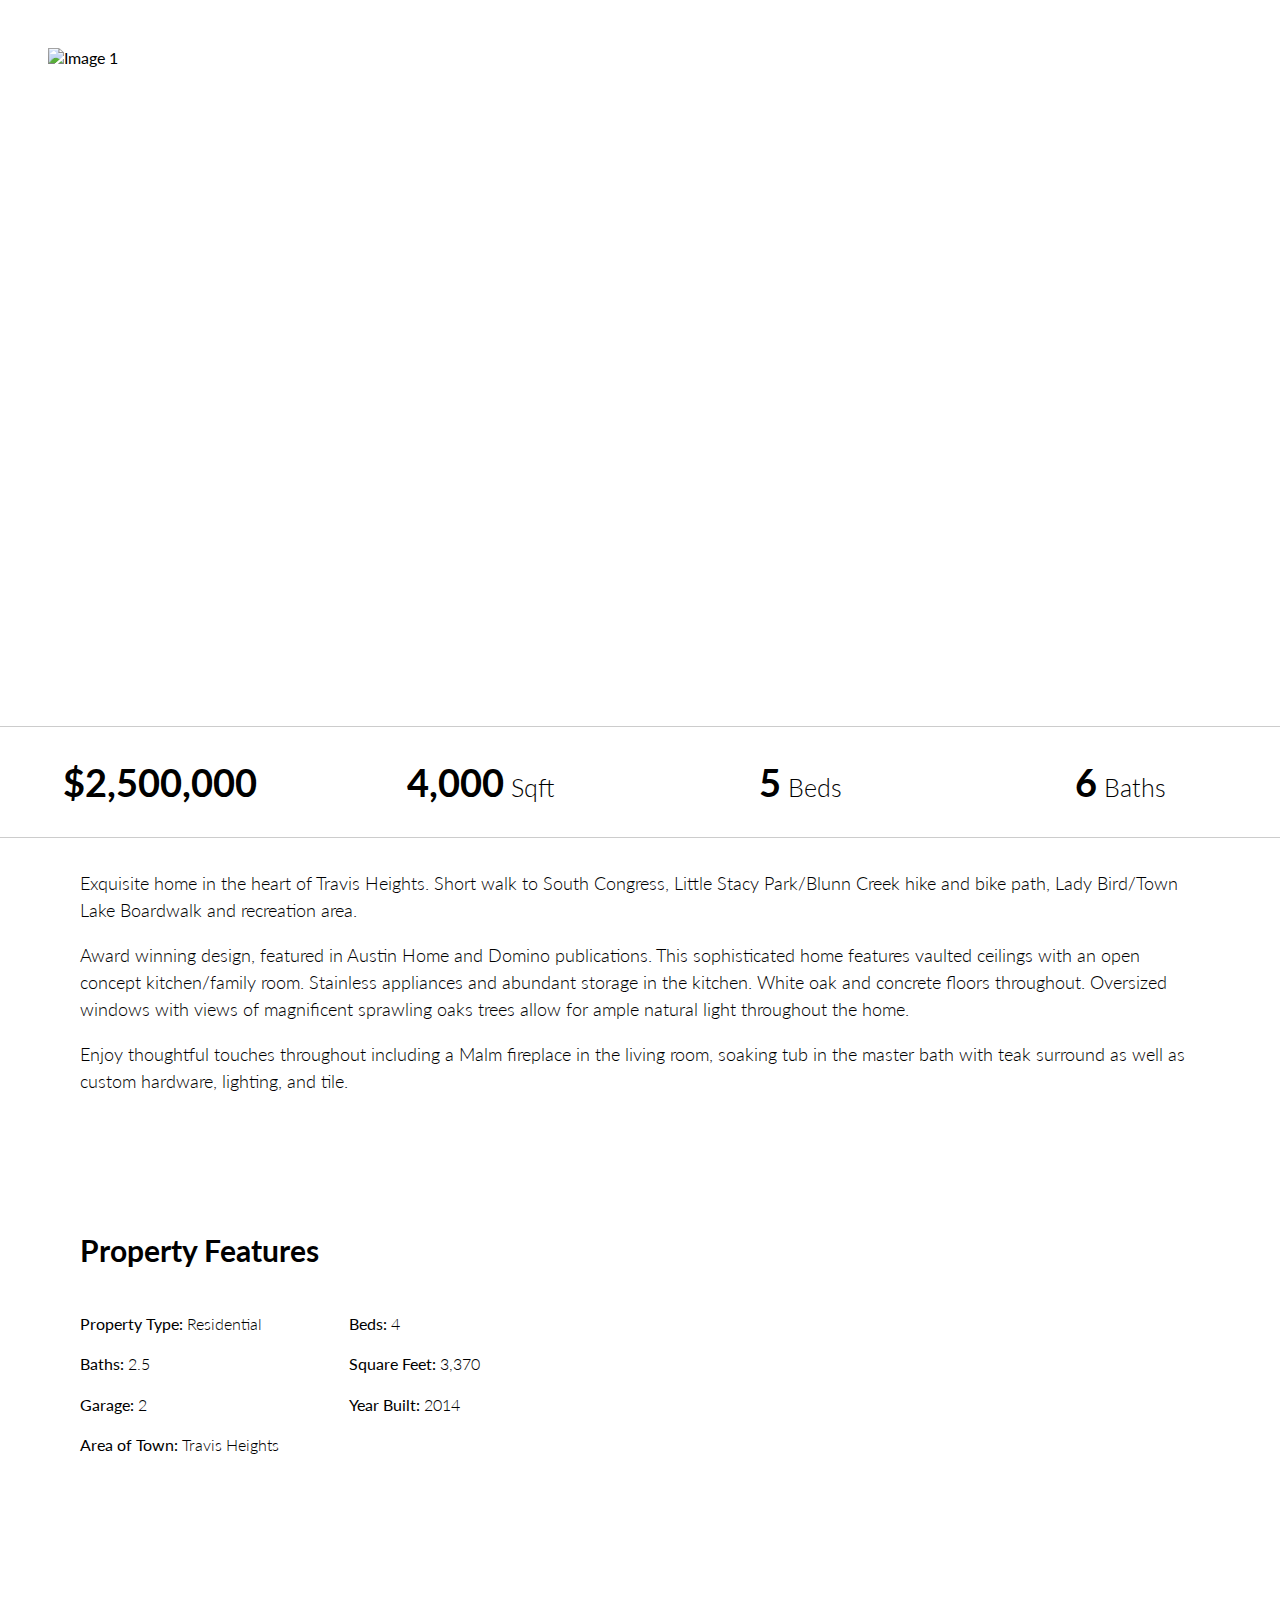
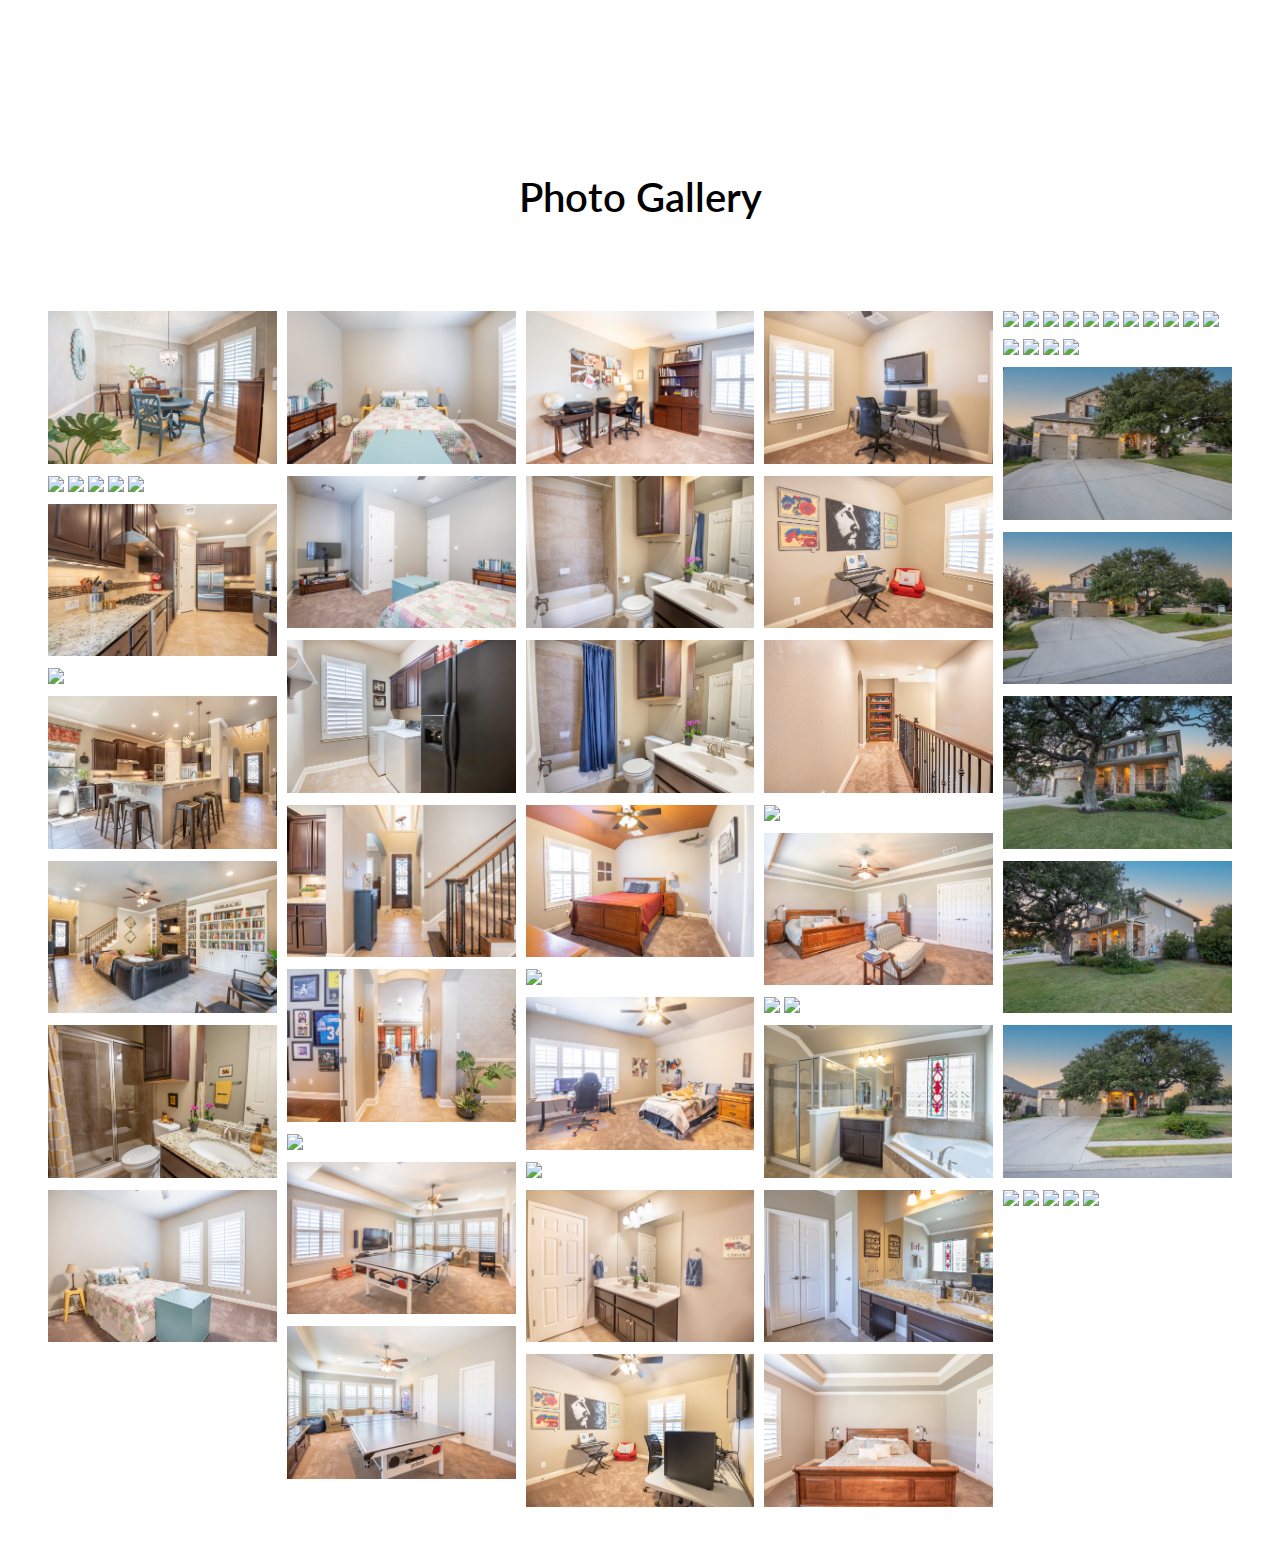
==== property.html @ 1d365d10 "Initial commit" ====
<!DOCTYPE html>
<html lang="en">

<head>
  <meta charset="UTF-8">
  <meta name="viewport" content="width=device-width, initial-scale=1.0">
  <title>Luxury Real Estate</title>
  <link rel="stylesheet" href="property.css">
</head>

<body>
    <main>
        <section class="main-image slideshow-container">
            <img src="photos2/IMG_5728-Enhanced-NR.jpg" alt="Image 1" class="active">
            <img src="photos2/IMG_5758-Enhanced-NR.jpg" alt="Image 2">
            <img src="photos2/IMG_5848-Enhanced-NR.jpg" alt="Image 3">
            <img src="photos2/IMG_6071.jpg" alt="Image 4">
            <img src="photos2/IMG_6091.jpg" alt="Image 5">
            <img src="photos2/IMG_6151.jpg" alt="Image 6">
            <img src="photos2/IMG_6166.jpg" alt="Image 6">

             <div class="property-address">2601 Armatrading Dr, Cedar Park</div>
        </section>
        </main>

        <script>
            const slides = document.querySelectorAll(".slideshow-container img");
            let currentSlideIndex = 0;
        
            // Function to preload images
            function preloadImages() {
              slides.forEach(slide => {
                const img = new Image();
                img.src = slide.src;
              });
            }
        
            function showSlide(slideIndex) {
              slides.forEach((slide, index) => {
                if (index === slideIndex) {
                  slide.classList.add("active");
                } else {
                  slide.classList.remove("active");
                }
              });
            }
        
            function showNextSlide() {
              currentSlideIndex = (currentSlideIndex + 1) % slides.length;
              showSlide(currentSlideIndex);
            }
        
            // Preload the images and then start the slideshow
            preloadImages();
            setInterval(showNextSlide, 4000); // Auto advance every 4 seconds
          </script>

        <section class="property-details">
            <div class="detail">
              <span class="detail-value">$2,500,000</span>
              
            </div>
            <div class="detail">
              <span class="detail-value">4,000</span>
              <span>Sqft</span>
            </div>
            <div class="detail">
              <span class="detail-value">5</span>
              <span>Beds</span>
            </div>
            <div class="detail">
              <span class="detail-value">6</span>
              <span>Baths</span>
            </div>
          </section>
    
        <section class="property-description">
          <p>
            Exquisite home in the heart of Travis Heights. Short walk to South Congress, Little Stacy Park/Blunn Creek hike and bike path, Lady Bird/Town Lake Boardwalk and recreation area.
          </p>
          <p>
            Award winning design, featured in Austin Home and Domino publications. This sophisticated home features vaulted ceilings with an open concept kitchen/family room. Stainless appliances and abundant storage in the kitchen. White oak and concrete floors throughout. Oversized windows with views of magnificent sprawling oaks trees allow for ample natural light throughout the home.
          </p>
          <p>
            Enjoy thoughtful touches throughout including a Malm fireplace in the living room, soaking tub in the master bath with teak surround as well as custom hardware, lighting, and tile. 
          </p>
        </section>

        <div class="moreinfo">
            <section class="two-column-list">
                <h2>Property Features</h2>
                <div class="two-column-list-item">
                <span>Property Type:</span> Residential
                </div>
                <div class="two-column-list-item">
                <span>Beds:</span> 4
                </div>
                <div class="two-column-list-item">
                <span>Baths:</span> 2.5
                </div>
                <div class="two-column-list-item">
                <span>Square Feet:</span> 3,370
                </div>
                <div class="two-column-list-item">
                <span>Garage:</span> 2
                </div>
                <div class="two-column-list-item">
                <span>Year Built:</span> 2014
                </div>
                <div class="two-column-list-item">
                <span>Area of Town:</span> Travis Heights
                </div>
            </section>

            <div class="mapcontainer">
                <iframe src="https://www.google.com/maps/embed?pb=!1m18!1m12!1m3!1d3438.409749071337!2d-97.85778162460296!3d30.481152374706625!2m3!1f0!2f0!3f0!3m2!1i1024!2i768!4f13.1!3m3!1m2!1s0x865b2df3f812fce9%3A0xa33df0db7536fb1c!2s2601%20Armatrading%20Dr%2C%20Cedar%20Park%2C%20TX%2078613!5e0!3m2!1sen!2sus!4v1691090181611!5m2!1sen!2sus"  class="map" style="border:0;" allowfullscreen="" loading="lazy" referrerpolicy="no-referrer-when-downgrade"></iframe>
            </div>
        </div>
  

<div class="gallery-text">
    <h>Photo Gallery</h>
</div>

<div class="full-img" id="fullImgBox">
    <img src="media/ground/Alta Vista-10.jpg" id="fullImg">
    <span onclick="closeFullImg()">X</span>
</div>

<div class="gallery">
    <img class="media" src="photos2/IMG_5705.jpg" onclick="openFullImg(this.src)">
    <img class="media" src="photos2/IMG_5720-Enhanced-NR.jpg" onclick="openFullImg(this.src)">
    <img class="media" src="photos2/IMG_5728-Enhanced-NR.jpg" onclick="openFullImg(this.src)">
    <img class="media" src="photos2/IMG_5733.jpg" onclick="openFullImg(this.src)">
    <img class="media" src="photos2/IMG_5738.jpg" onclick="openFullImg(this.src)">
    <img class="media" src="photos2/IMG_5748-Enhanced-NR.jpg" onclick="openFullImg(this.src)">
    <img class="media" src="photos2/IMG_5758-Enhanced-NR.jpg" onclick="openFullImg(this.src)">
    <img class="media" src="photos2/IMG_5763-Enhanced-NR.jpg" onclick="openFullImg(this.src)">
    <img class="media" src="photos2/IMG_5773-Enhanced-NR.jpg" onclick="openFullImg(this.src)">
    <img class="media" src="photos2/IMG_5778-Enhanced-NR.jpg" onclick="openFullImg(this.src)">
    <img class="media" src="photos2/IMG_5783-Enhanced-NR.jpg" onclick="openFullImg(this.src)">
    <img class="media" src="photos2/IMG_5798-Enhanced-NR.jpg" onclick="openFullImg(this.src)">
    <img class="media" src="photos2/IMG_5803-Enhanced-NR.jpg" onclick="openFullImg(this.src)">
    <img class="media" src="photos2/IMG_5813-Enhanced-NR.jpg" onclick="openFullImg(this.src)">
    <img class="media" src="photos2/IMG_5818-Enhanced-NR.jpg" onclick="openFullImg(this.src)">
    <img class="media" src="photos2/IMG_5823-Enhanced-NR.jpg" onclick="openFullImg(this.src)">
    <img class="media" src="photos2/IMG_5828-Enhanced-NR.jpg" onclick="openFullImg(this.src)">
    <img class="media" src="photos2/IMG_5838-Enhanced-NR.jpg" onclick="openFullImg(this.src)">
    <img class="media" src="photos2/IMG_5843-Enhanced-NR.jpg" onclick="openFullImg(this.src)">
    <img class="media" src="photos2/IMG_5848-Enhanced-NR.jpg" onclick="openFullImg(this.src)">
    <img class="media" src="photos2/IMG_5858-Enhanced-NR.jpg" onclick="openFullImg(this.src)">
    <img class="media" src="photos2/IMG_5873.jpg" onclick="openFullImg(this.src)">
    <img class="media" src="photos2/IMG_5883-Enhanced-NR.jpg" onclick="openFullImg(this.src)">
    <img class="media" src="photos2/IMG_5888.jpg" onclick="openFullImg(this.src)">
    <img class="media" src="photos2/IMG_5898.jpg" onclick="openFullImg(this.src)">
    <img class="media" src="photos2/IMG_5908-Enhanced-NR.jpg" onclick="openFullImg(this.src)">
    <img class="media" src="photos2/IMG_5913.jpg" onclick="openFullImg(this.src)">
    <img class="media" src="photos2/IMG_5919-Enhanced-NR.jpg" onclick="openFullImg(this.src)">
    <img class="media" src="photos2/IMG_5936-Enhanced-NR.jpg" onclick="openFullImg(this.src)">
    <img class="media" src="photos2/IMG_5941.jpg" onclick="openFullImg(this.src)">
    <img class="media" src="photos2/IMG_5946.jpg" onclick="openFullImg(this.src)">
    <img class="media" src="photos2/IMG_5956-Enhanced-NR.jpg" onclick="openFullImg(this.src)">
    <img class="media" src="photos2/IMG_5961.jpg" onclick="openFullImg(this.src)">
    <img class="media" src="photos2/IMG_5966.jpg" onclick="openFullImg(this.src)">
    <img class="media" src="photos2/IMG_5981.jpg" onclick="openFullImg(this.src)">
    <img class="media" src="photos2/IMG_5986.jpg" onclick="openFullImg(this.src)">
    <img class="media" src="photos2/IMG_5991-Enhanced-NR.jpg" onclick="openFullImg(this.src)">
    <img class="media" src="photos2/IMG_6006-Enhanced-NR.jpg" onclick="openFullImg(this.src)">
    <img class="media" src="photos2/IMG_6016.jpg" onclick="openFullImg(this.src)">
    <img class="media" src="photos2/IMG_6021-Enhanced-NR.jpg" onclick="openFullImg(this.src)">
    <img class="media" src="photos2/IMG_6031.jpg" onclick="openFullImg(this.src)">
    <img class="media" src="photos2/IMG_6036.jpg" onclick="openFullImg(this.src)">
    <img class="media" src="photos2/IMG_6041.jpg" onclick="openFullImg(this.src)">
    <img class="media" src="photos2/IMG_6046.jpg" onclick="openFullImg(this.src)">
    <img class="media" src="photos2/IMG_6056.jpg" onclick="openFullImg(this.src)">
    <img class="media" src="photos2/IMG_6071.jpg" onclick="openFullImg(this.src)">
    <img class="media" src="photos2/IMG_6076.jpg" onclick="openFullImg(this.src)">
    <img class="media" src="photos2/IMG_6081.jpg" onclick="openFullImg(this.src)">
    <img class="media" src="photos2/IMG_6091.jpg" onclick="openFullImg(this.src)">
    <img class="media" src="photos2/IMG_6096.jpg" onclick="openFullImg(this.src)">
    <img class="media" src="photos2/IMG_6101.jpg" onclick="openFullImg(this.src)">
    <img class="media" src="photos2/IMG_6111.jpg" onclick="openFullImg(this.src)">
    <img class="media" src="photos2/IMG_6116.jpg" onclick="openFullImg(this.src)">
    <img class="media" src="photos2/IMG_6126.jpg" onclick="openFullImg(this.src)">
    <img class="media" src="photos2/IMG_6131.jpg" onclick="openFullImg(this.src)">
    <img class="media" src="photos2/IMG_6146.jpg" onclick="openFullImg(this.src)">
    <img class="media" src="photos2/IMG_6151.jpg" onclick="openFullImg(this.src)">
    <img class="media" src="photos2/IMG_6156.jpg" onclick="openFullImg(this.src)">
    <img class="media" src="photos2/IMG_6166.jpg" onclick="openFullImg(this.src)">
    <img class="media" src="photos2/DJI_0328.jpg" onclick="openFullImg(this.src)">
    <img class="media" src="photos2/DJI_0329.jpg" onclick="openFullImg(this.src)">
    <img class="media" src="photos2/DJI_0330.jpg" onclick="openFullImg(this.src)">
    <img class="media" src="photos2/DJI_0331.jpg" onclick="openFullImg(this.src)">
    <img class="media" src="photos2/DJI_0332.jpg" onclick="openFullImg(this.src)">
   
</div>

<script>

    var FullImgBox = document.getElementById("fullImgBox");
    var FullImg = document.getElementById("fullImg");

    function openFullImg(pic){
        fullImgBox.style.display = "flex"; //makes the lightbox show up!
        fullImg.src = pic;
    }
    
    function closeFullImg(){
        fullImgBox.style.display = "none"; //makes the lightbox dissapear!
    }
</script>

</body>

</html>
---- property.css ----
@import url('https://fonts.googleapis.com/css2?family=Lato:wght@100;200;300;400;500;700;800;900&display=swap');
body {
    font-family: "Lato", sans-serif;
    margin: 0;
    padding: 0;
  }
  
  main {
    
    margin: 0 auto;
    padding: 3rem;
  }
  
  .main-image img {
    width: 100%;
    height: 80vh;
    object-fit: cover;
  }
  
  .property-address {
    position: absolute;
    bottom: 20px;
    left: 20px;
    font-size: 24px;
    font-weight: bold;
    color: #fff;
  }
  
  .property-details {
    display: flex;
    flex-wrap: wrap;
    justify-content: space-between;
    padding: 1rem 0;
    border-top: 1px solid #ccc;
    border-bottom: 1px solid #ccc;
    font-size: 25px;
    font-weight: 300;
  }

  .property-details .detail {
    width: 25%;
    text-align: center;
    margin: 1rem 0;
  }

  .property-details .detail-value {
    font-weight: 700;
    font-size: 38px;
  }
  
  .property-description {
    margin: 2rem;
    padding-right: 3rem;
    padding-left: 3rem;
    width: auto;
    font-size: 18px;
    font-weight: 300;
    line-height: 1.5;
  }
  
  .slideshow {
    display: flex;
    overflow: hidden;
    border: 1px solid #ccc;
    border-radius: 8px;
  }
  
  .slide {
    flex-shrink: 0;
    width: 100%;
    overflow: hidden;
  }
  
  .slide img {
    width: 100%;
    height: 300px;
    object-fit: cover;
  }
  
  .slide img:focus {
    outline: none;
  }
  nav{
    margin-right: 40px;
    display: flex;
    align-items: center;
    margin-left: 320px;
}
.container {
    display: flex;
    flex-direction: column;
    justify-content: center;
    align-items: center;
    text-align: center;
}
.gallery-text {
    margin-top: 10px;
    font-size: 40px;
    font-weight: 600;
    text-align: center;
    height: 90px;
}
.gallery {
    line-height:1;
    -webkit-column-count:3; /* split it into 5 columns */
    -webkit-column-gap:5px; /* give it a 5px gap between columns */
    -moz-column-count:3;
    -moz-column-gap:5px;
    column-count:5;
    column-gap:10px;
    padding: 3rem;
 }
  .gallery img {
    width: 100% !important;
    height: auto !important;
    margin-bottom:5px; /* to match column gap */
    cursor: pointer;
 }
 .media {
    transition: 0.5s;
    padding-bottom: 5px;
 }
 .media:hover {
    filter: brightness(60%);
    transform: scale(1.03);
 }
 .full-img {
    width: 100%;
    height: 100vh;
    background: rgba(17, 17, 17, 0.9);
    position: fixed;
    top: 0;
    left: 0;
    display: none;
    align-items: center;
    justify-content: center;
    z-index: 100;
 }
 .full-img img {
    height: 90%;
    border: 2px solid white;
 }
 .full-img span {
    position: absolute;
    top: 5%;
    right: 5%;
    font-size: 25px;
    color: #d8d8d8;
    cursor: pointer;
 }
 .slideshow-container {
    position: relative;
    width: 100%;
    height: 70vh; /* Adjust the height of the slideshow (img) */
    overflow: hidden;
  }

  .slideshow-container img {
    width: 100%;
    height: 100%;
    object-fit: cover;
    position: absolute;
    top: 0;
    left: 0;
    opacity: 0;
    transition: opacity 2s ease;
  }

  .slideshow-container img.active {
    opacity: 1;
  }
  .two-column-list {
    width: 50%;
    padding: 2rem;
    padding-bottom: 250px;
    display: grid;
    grid-template-columns: 1fr 1fr;
    gap: 10px;
  }
  
  .two-column-list h2 {
    grid-column: 1 / span 2;
    font-size: 30px;
    font-weight: bold;
  }
  
  .two-column-list-item {
    margin: 0;
    padding: 0;
    font-weight: 300;
  }
  .two-column-list span {
    font-weight: 400;
  }
  
  .mapcontainer {
    width: 50%;
    padding: 2rem;
  }
  
  .map {
    width: 100%;
    height: 100%;
  }

  .moreinfo {
    display: flex;
    padding: 3rem;
    height: 60vh;
  }
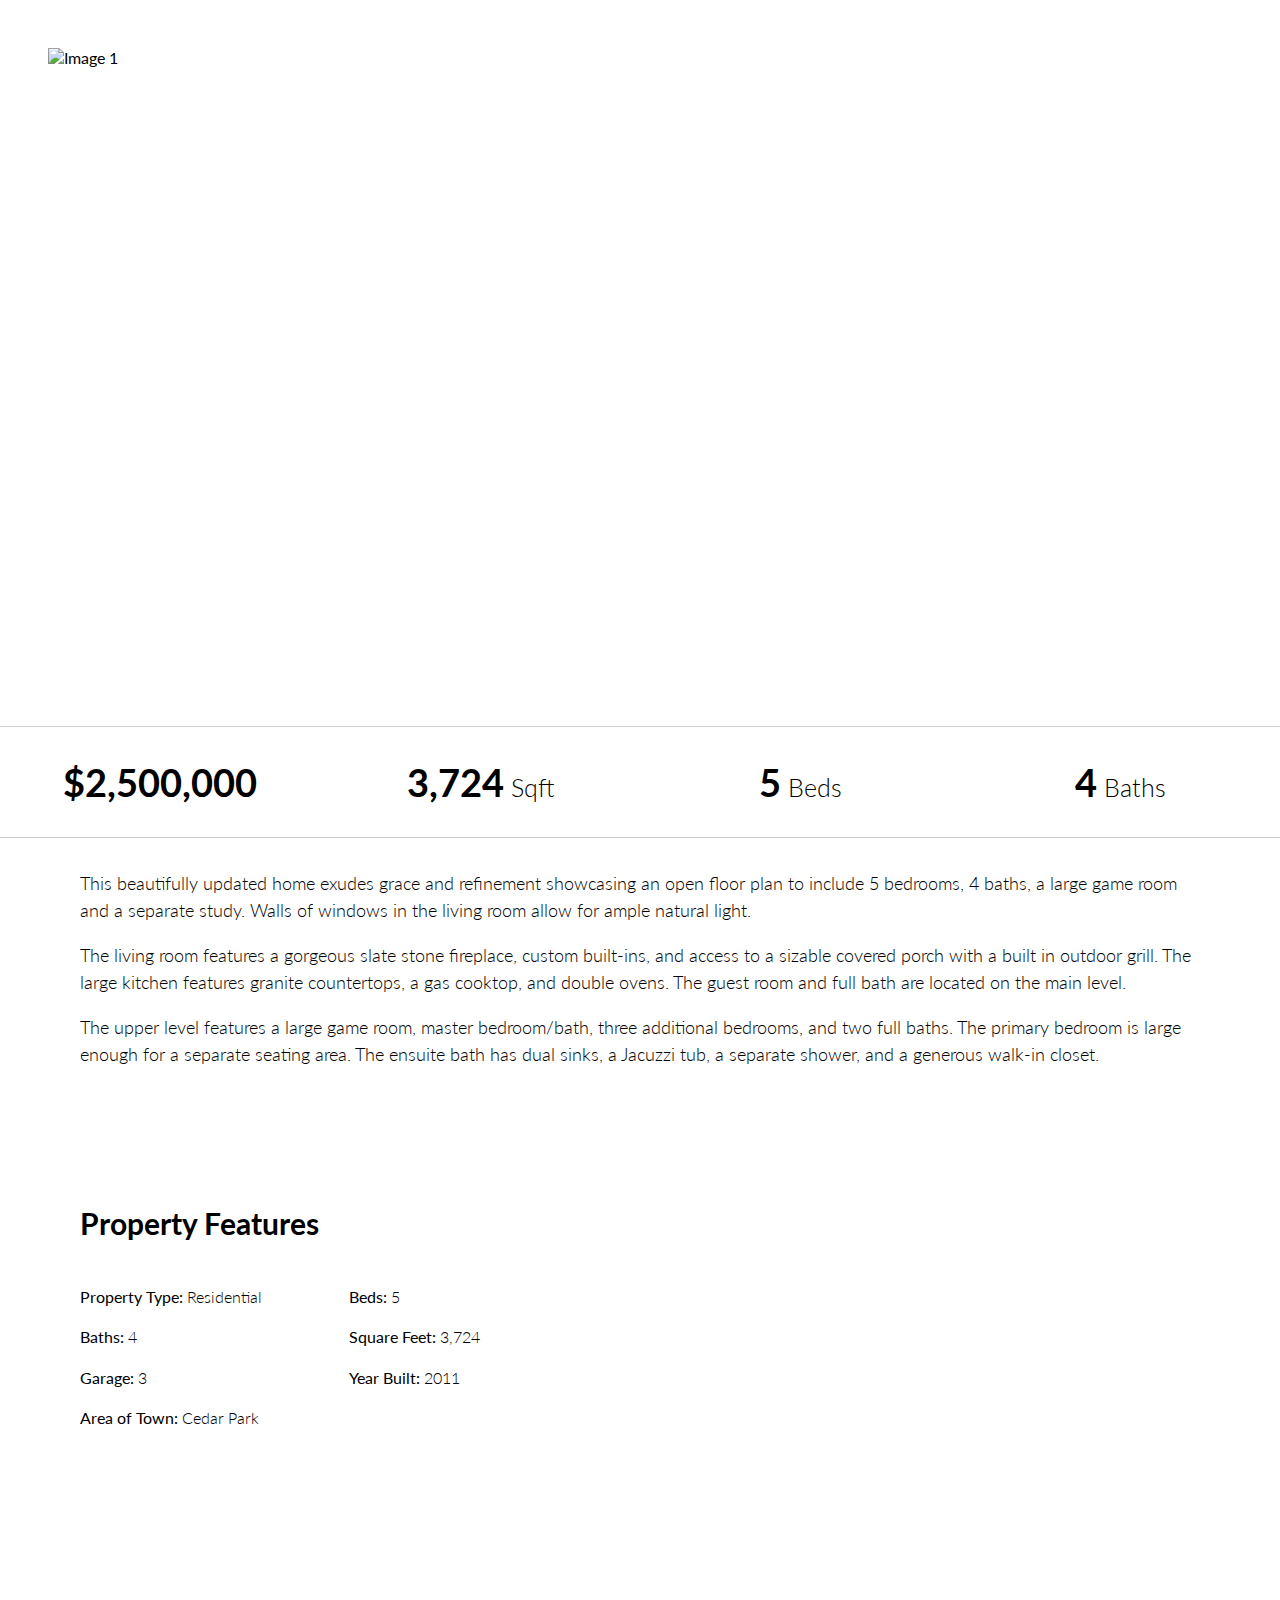
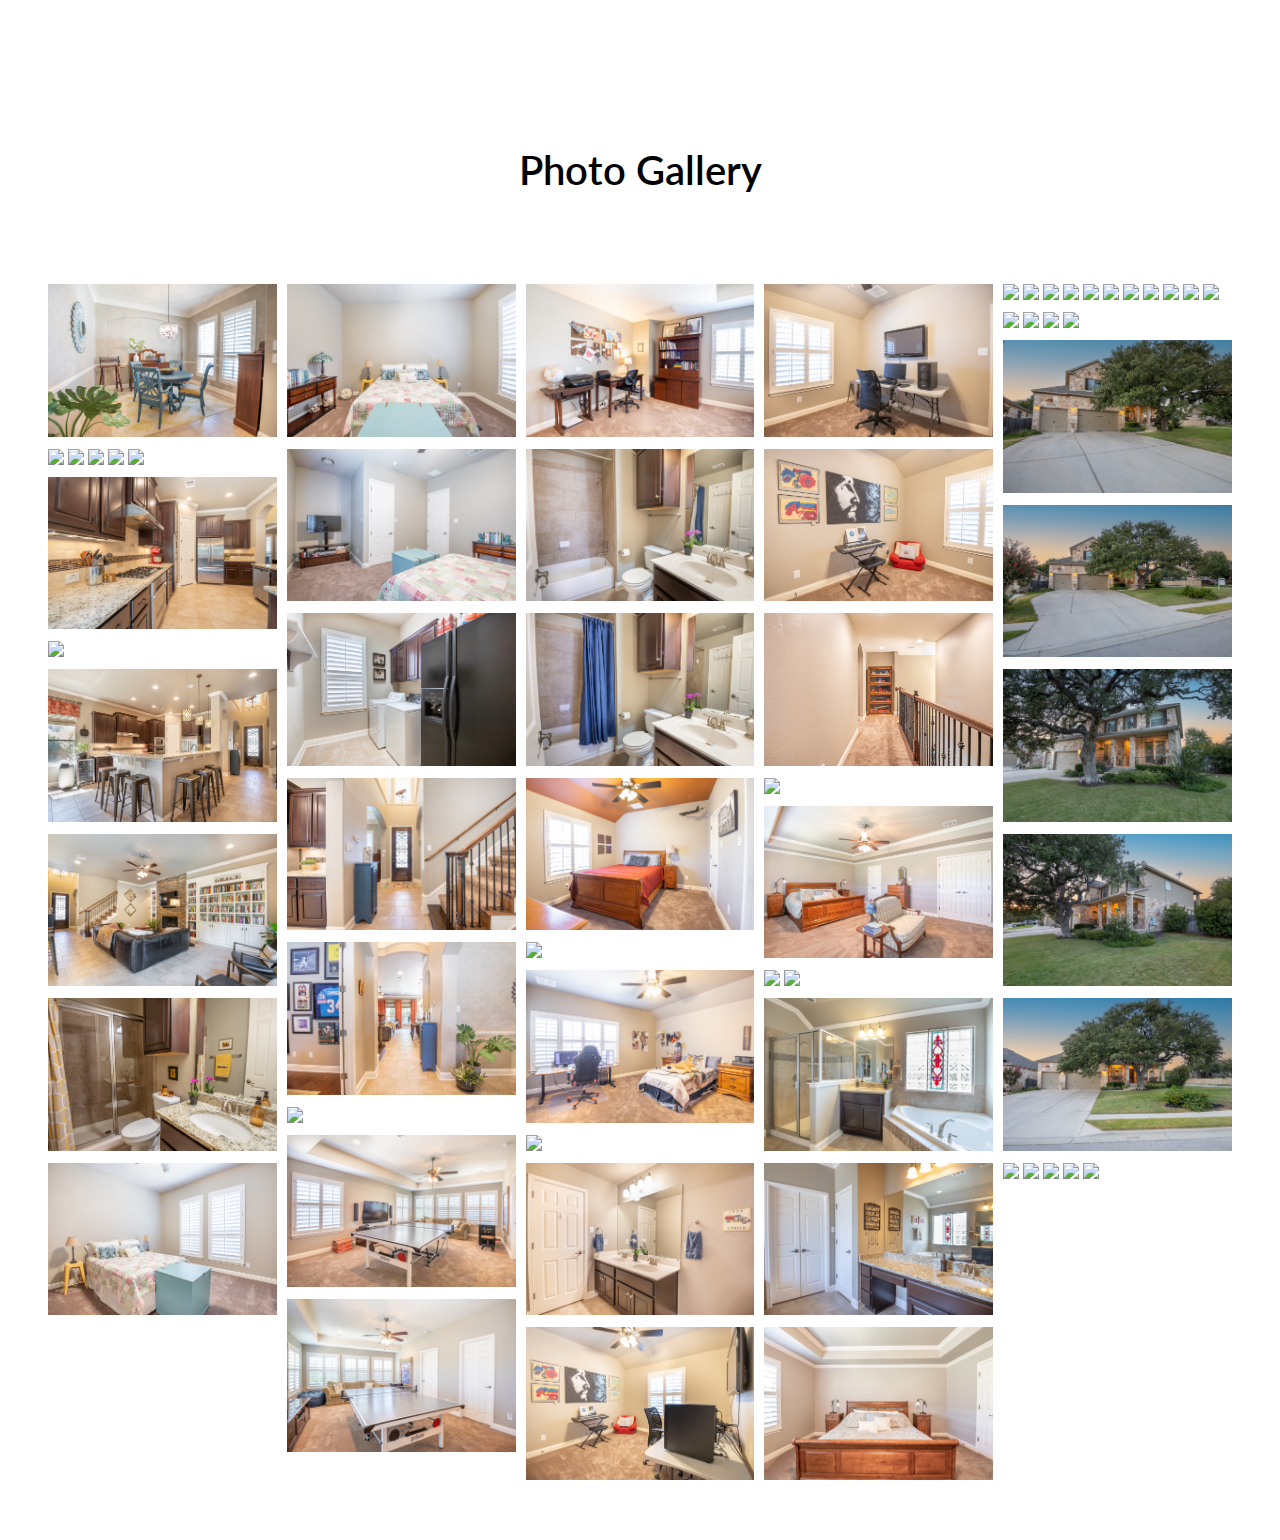
==== commit 96d845e9: "Update property.html" ====
--- a/property.html
+++ b/property.html
@@ -61,7 +61,7 @@
               
             </div>
             <div class="detail">
-              <span class="detail-value">4,000</span>
+              <span class="detail-value">3,724</span>
               <span>Sqft</span>
             </div>
             <div class="detail">
@@ -69,20 +69,20 @@
               <span>Beds</span>
             </div>
             <div class="detail">
-              <span class="detail-value">6</span>
+              <span class="detail-value">4</span>
               <span>Baths</span>
             </div>
           </section>
     
         <section class="property-description">
           <p>
-            Exquisite home in the heart of Travis Heights. Short walk to South Congress, Little Stacy Park/Blunn Creek hike and bike path, Lady Bird/Town Lake Boardwalk and recreation area.
+            This beautifully updated home exudes grace and refinement showcasing an open floor plan to include 5 bedrooms, 4 baths, a large game room and a separate study. Walls of windows in the living room allow for ample natural light.
           </p>
           <p>
-            Award winning design, featured in Austin Home and Domino publications. This sophisticated home features vaulted ceilings with an open concept kitchen/family room. Stainless appliances and abundant storage in the kitchen. White oak and concrete floors throughout. Oversized windows with views of magnificent sprawling oaks trees allow for ample natural light throughout the home.
+            The living room features a gorgeous slate stone fireplace, custom built-ins, and access to a sizable covered porch with a built in outdoor grill. The large kitchen features granite countertops, a gas cooktop, and double ovens. The guest room and full bath are located on the main level.
           </p>
           <p>
-            Enjoy thoughtful touches throughout including a Malm fireplace in the living room, soaking tub in the master bath with teak surround as well as custom hardware, lighting, and tile. 
+            The upper level features a large game room, master bedroom/bath, three additional bedrooms, and two full baths. The primary bedroom is large enough for a separate seating area. The ensuite bath has dual sinks, a Jacuzzi tub, a separate shower, and a generous walk-in closet.
           </p>
         </section>
 
@@ -93,22 +93,22 @@
                 <span>Property Type:</span> Residential
                 </div>
                 <div class="two-column-list-item">
-                <span>Beds:</span> 4
-                </div>
-                <div class="two-column-list-item">
-                <span>Baths:</span> 2.5
-                </div>
-                <div class="two-column-list-item">
-                <span>Square Feet:</span> 3,370
-                </div>
-                <div class="two-column-list-item">
-                <span>Garage:</span> 2
-                </div>
-                <div class="two-column-list-item">
-                <span>Year Built:</span> 2014
-                </div>
-                <div class="two-column-list-item">
-                <span>Area of Town:</span> Travis Heights
+                <span>Beds:</span> 5
+                </div>
+                <div class="two-column-list-item">
+                <span>Baths:</span> 4
+                </div>
+                <div class="two-column-list-item">
+                <span>Square Feet:</span> 3,724
+                </div>
+                <div class="two-column-list-item">
+                <span>Garage:</span> 3
+                </div>
+                <div class="two-column-list-item">
+                <span>Year Built:</span> 2011
+                </div>
+                <div class="two-column-list-item">
+                <span>Area of Town:</span> Cedar Park
                 </div>
             </section>
 
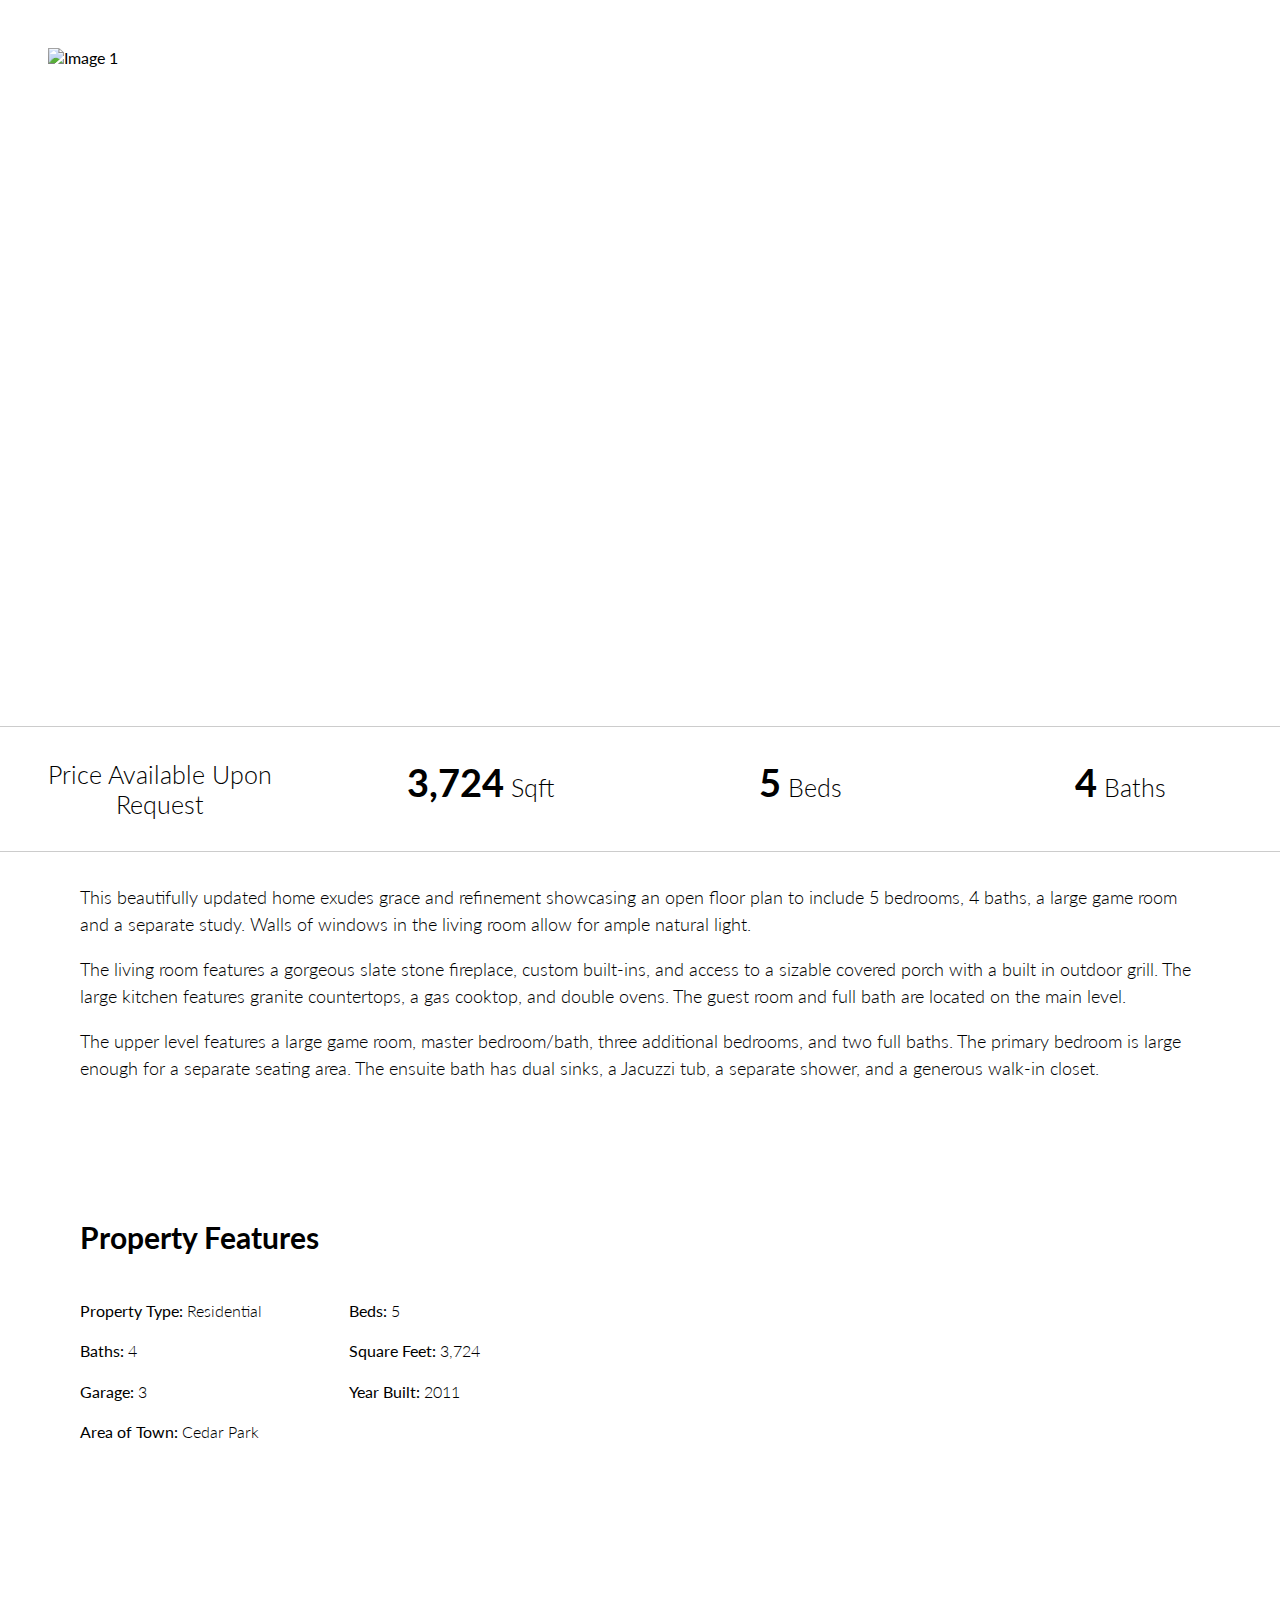
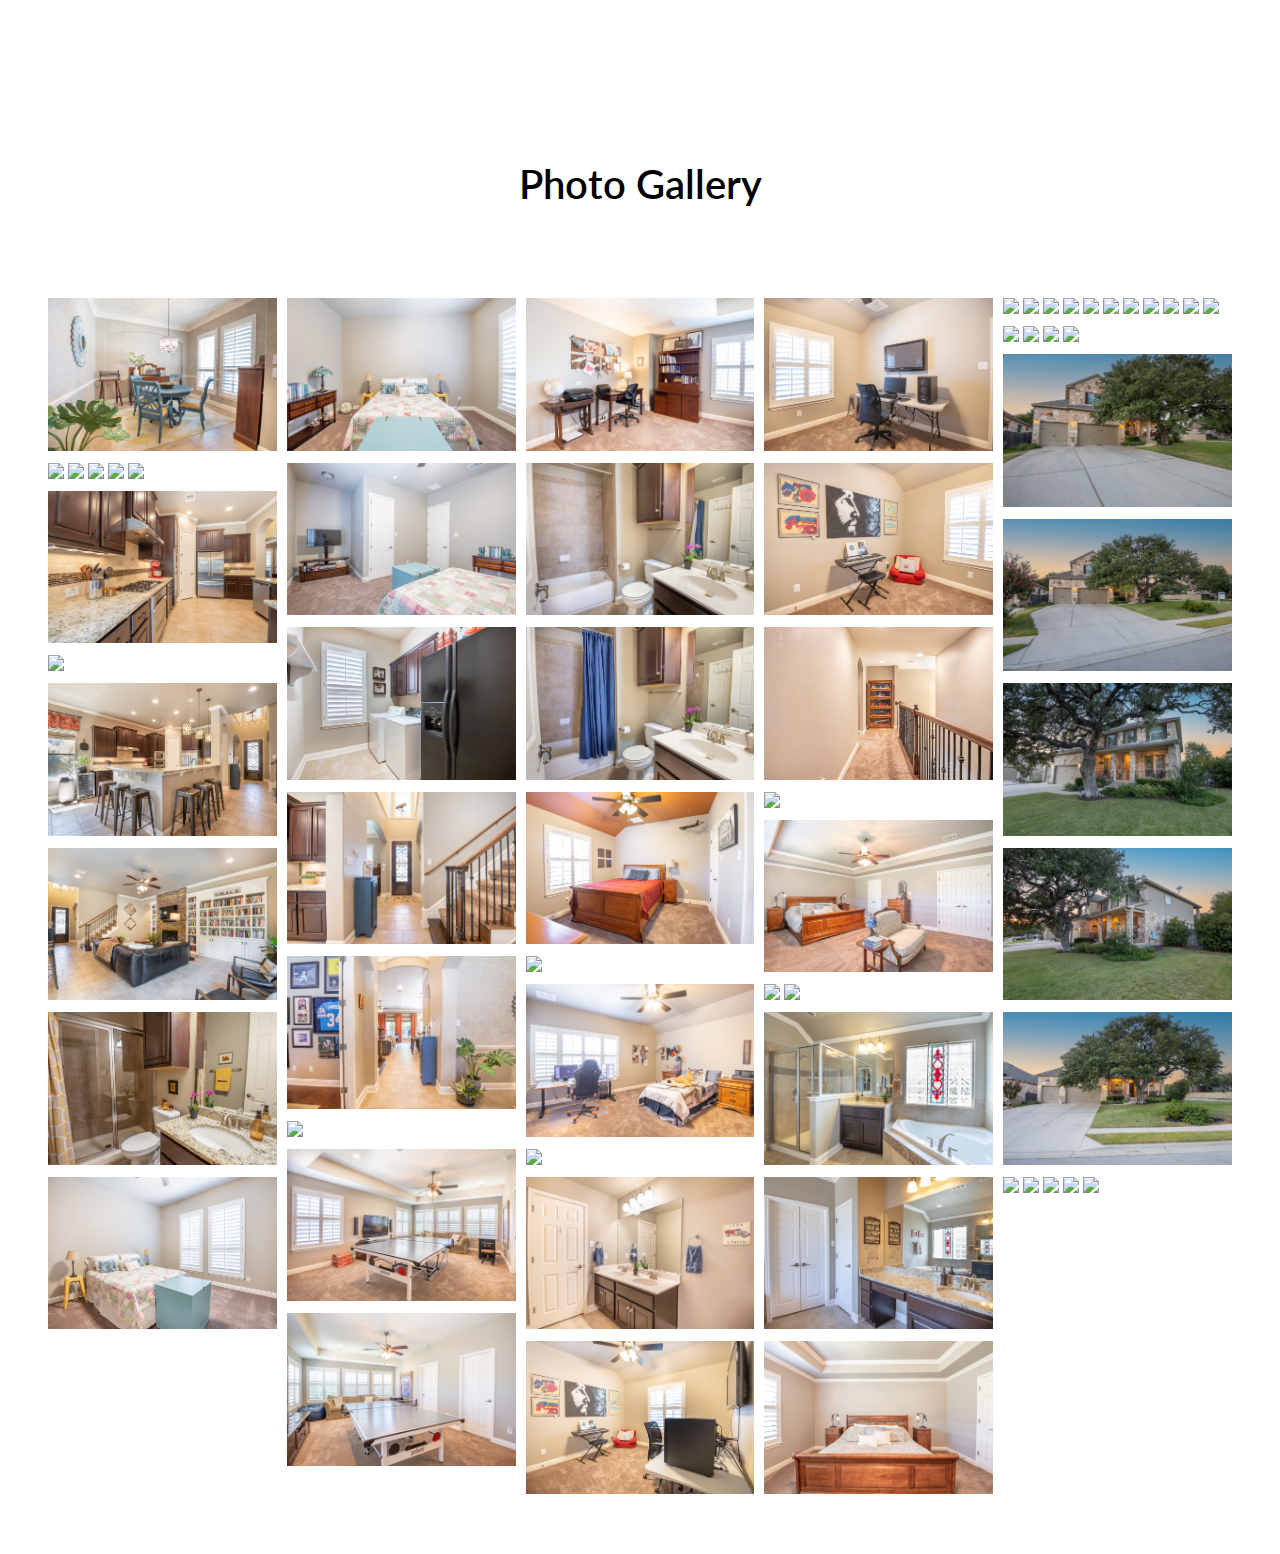
==== commit 1aca2d58: "Changed Price to 'Price Upon Request'" ====
--- a/property.html
+++ b/property.html
@@ -57,7 +57,8 @@
 
         <section class="property-details">
             <div class="detail">
-              <span class="detail-value">$2,500,000</span>
+              <span class="price">Price Available Upon</span>
+              <span>Request</span>
               
             </div>
             <div class="detail">
--- a/property.css
+++ b/property.css
@@ -46,6 +46,12 @@
   .property-details .detail-value {
     font-weight: 700;
     font-size: 38px;
+  }
+
+  .property-details .price {
+    margin-right: 2rem;
+    margin-left: 2rem;
+    text-align: center;
   }
   
   .property-description {
@@ -208,4 +214,9 @@
     padding: 3rem;
     height: 60vh;
   }
- +  @media (max-width: 1260px) {
+    .property-details {
+        font-size: 1.7vw;
+      }
+  }
+    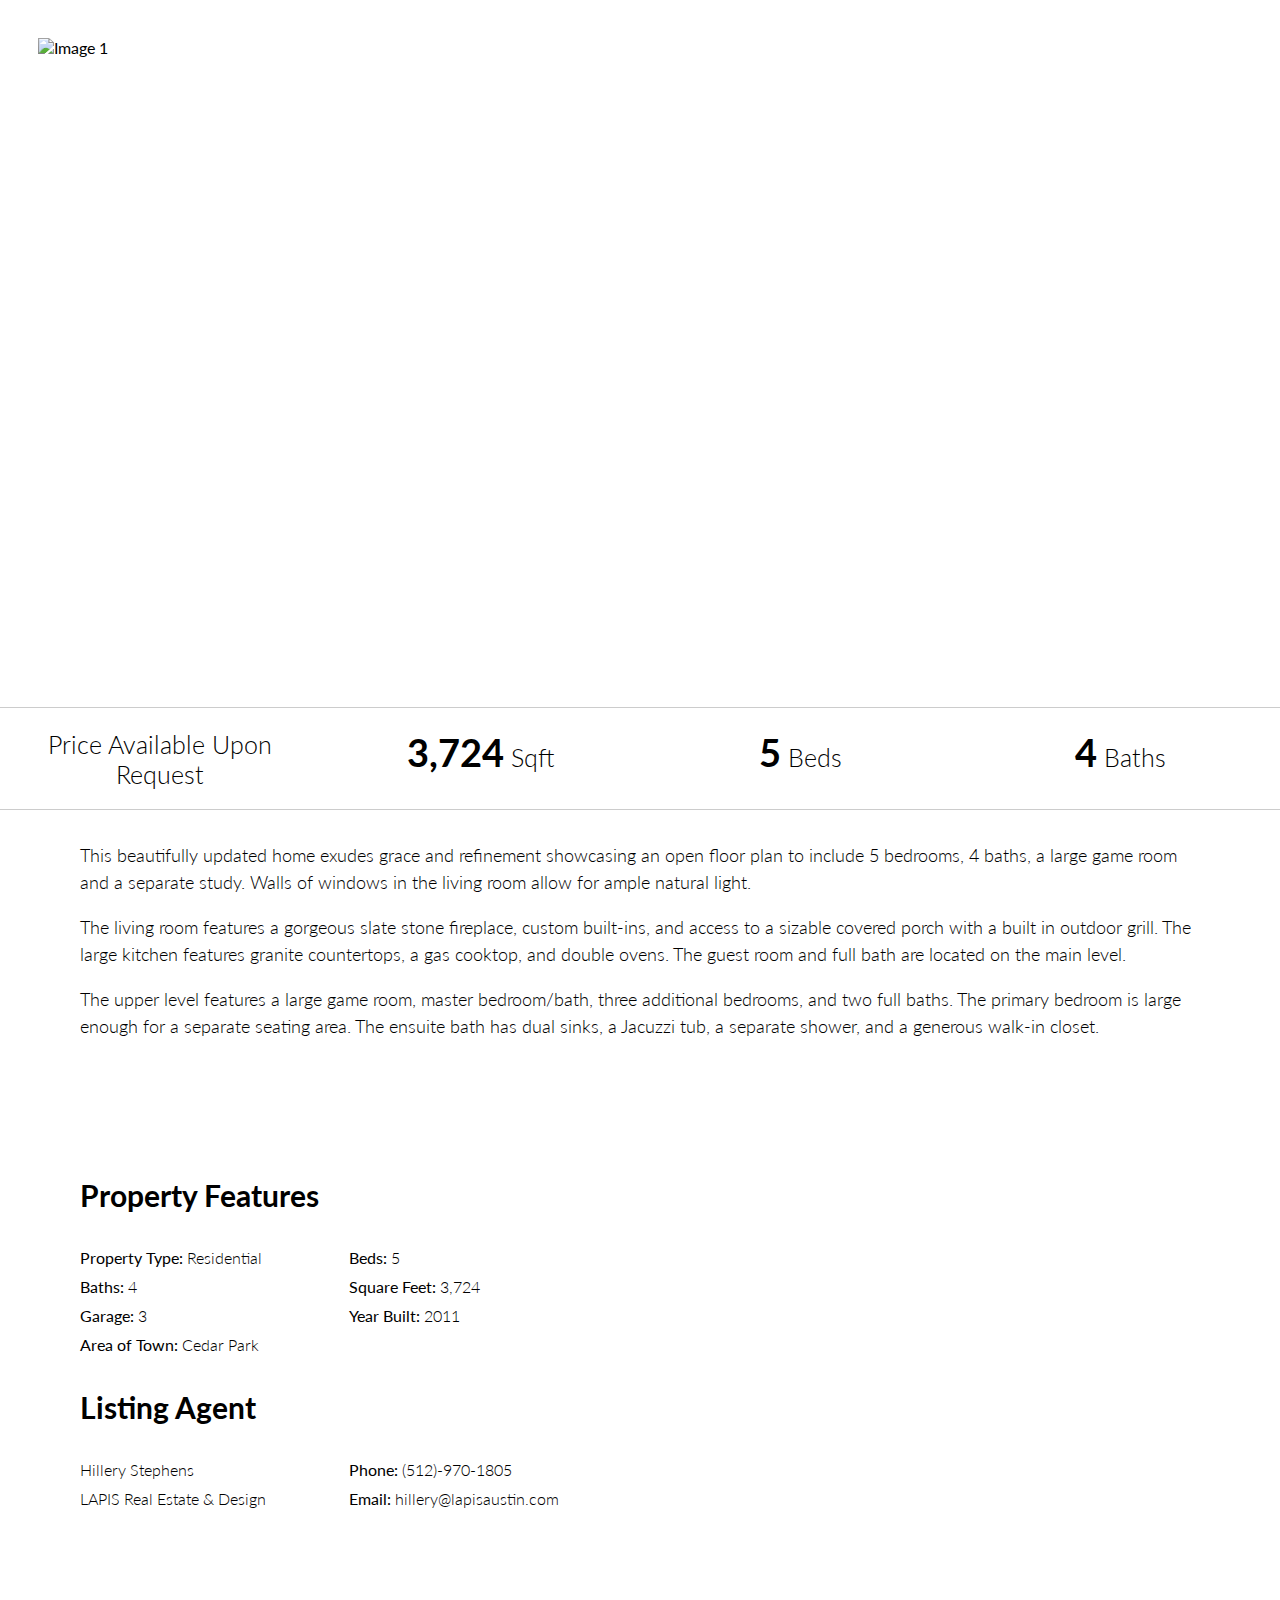
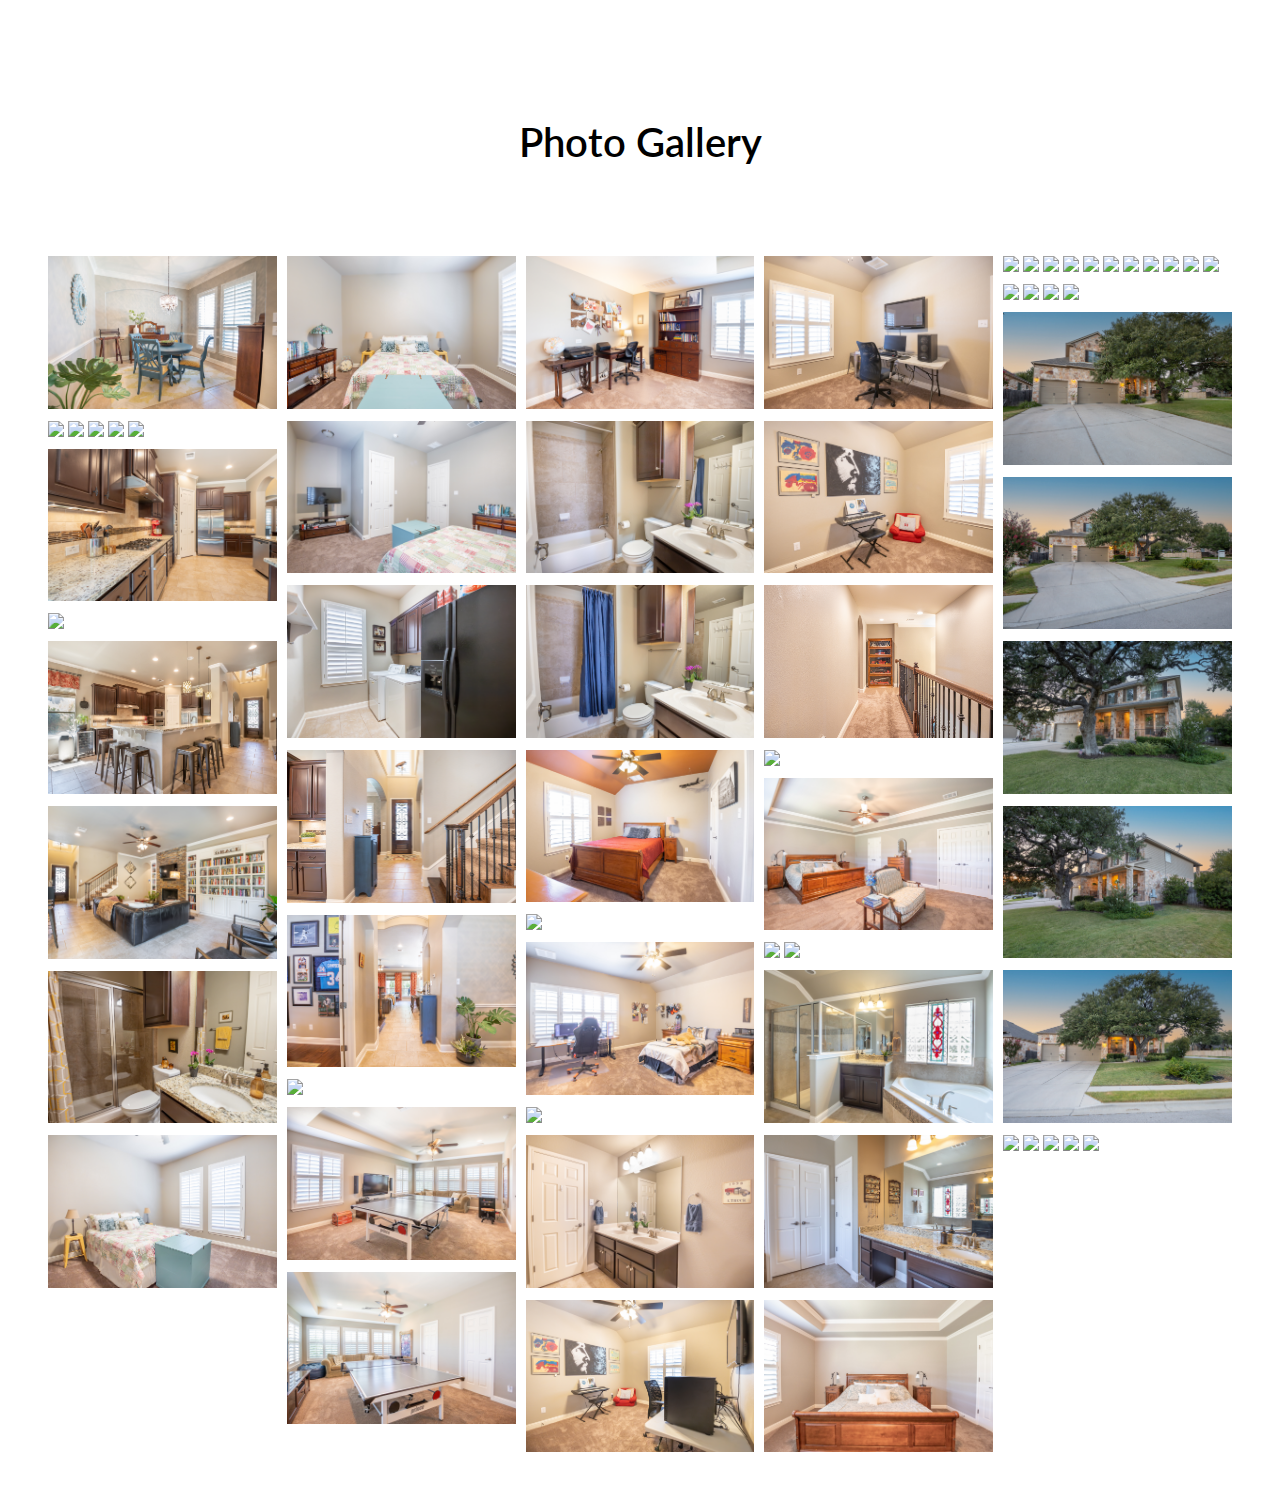
==== commit 6e3cbef3: "adjusting for mobile veiwing" ====
--- a/property.html
+++ b/property.html
@@ -110,6 +110,19 @@
                 </div>
                 <div class="two-column-list-item">
                 <span>Area of Town:</span> Cedar Park
+                </div>
+                <h2>Listing Agent</h2>
+                <div class="two-column-list-item">
+                </span> Hillery Stephens
+                </div>
+                <div class="two-column-list-item">
+                <span>Phone:</span> (512)-970-1805
+                </div>
+                <div class="two-column-list-item">
+                </span> LAPIS Real Estate & Design
+                </div>
+                <div class="two-column-list-item">
+                <span>Email:</span> hillery@lapisaustin.com
                 </div>
             </section>
 
--- a/property.css
+++ b/property.css
@@ -8,7 +8,7 @@
   main {
     
     margin: 0 auto;
-    padding: 3rem;
+    padding: 3vw;
   }
   
   .main-image img {
@@ -30,7 +30,7 @@
     display: flex;
     flex-wrap: wrap;
     justify-content: space-between;
-    padding: 1rem 0;
+    padding: .3rem 0;
     border-top: 1px solid #ccc;
     border-bottom: 1px solid #ccc;
     font-size: 25px;
@@ -218,5 +218,36 @@
     .property-details {
         font-size: 1.7vw;
       }
+      .two-column-list {
+        width: 100%;
+        padding-bottom: 50px;
+        padding: 0;
+      }
+      .mapcontainer {
+        width: 100%;
+      }
+      .moreinfo {
+        display: block;
+        padding: 5rem;
+        height: auto;
+      }
+      .mapcontainer {
+        padding-right: 0;
+        padding-left: 0;
+        padding-top: 80px;
+        height: 400px;
+      }
+  }
+  @media (max-width: 800px) {
+        .property-details {
+            display: flex;
+            flex-wrap: wrap;
+            justify-content: space-between;
+            padding: 0.3rem 0px;
+            border-top: 1px solid rgb(204, 204, 204);
+            border-bottom: 1px solid rgb(204, 204, 204);
+            font-size: 25px;
+            font-weight: 300;
+        }
   }
     